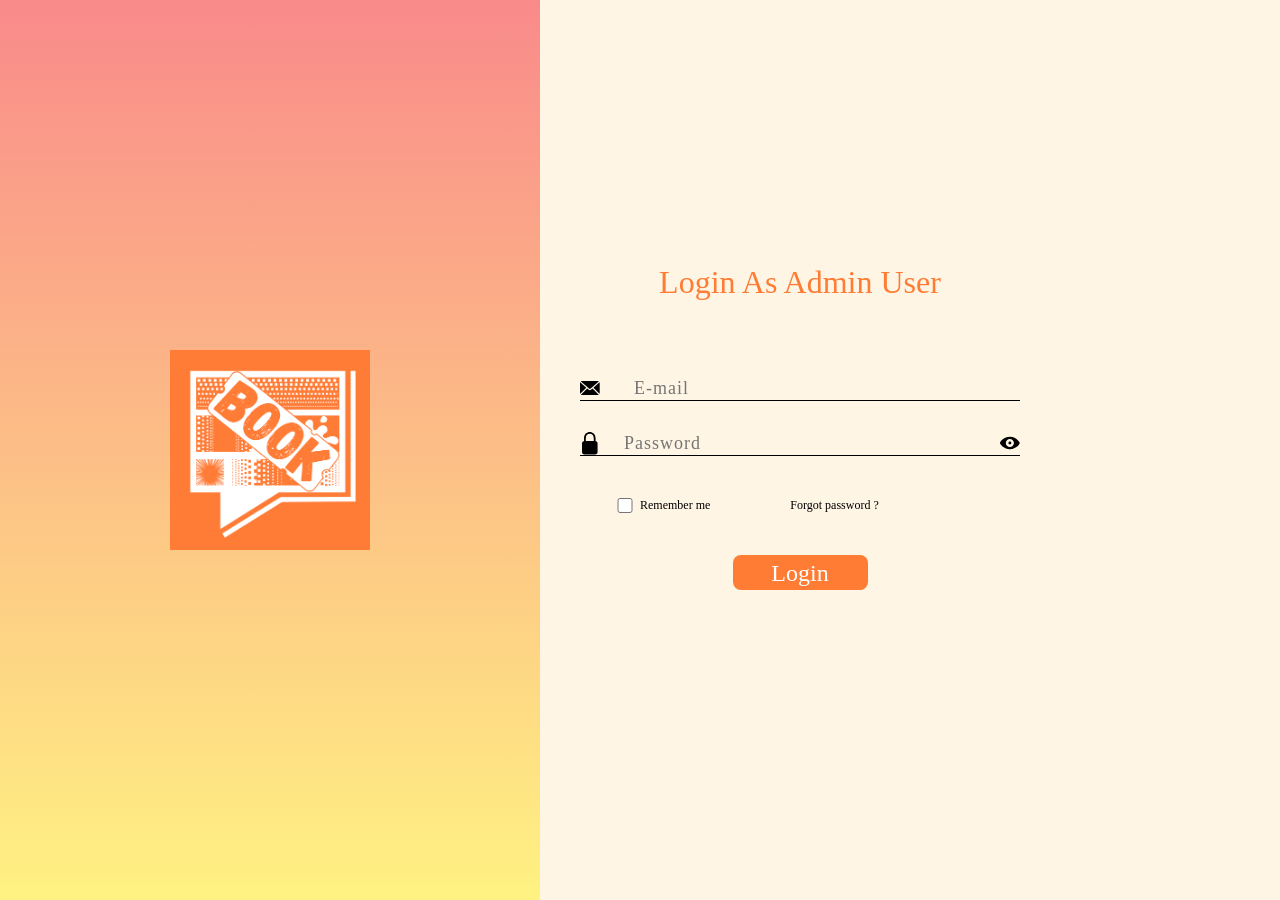
==== index.html @ a917af6a "feat: restructure repo" ====
<!DOCTYPE html>
<html lang="fr">

<head>
    <meta charset="UTF-8">
    <meta name="description" content="..." />
    <link rel="stylesheet" href="../CSS/style.css">
    <script src="../JS/login.js" defer></script>
    <title>FestiBD Access</title>

</head>

<body>
    <aside>
        <img src="../img/3.png" width="200" height="200" class="my-logo">
    </aside>
    <main>
        <h1>Login As Admin User</h1>
        <form class="login-form" id="login-form">
            <section class="my-section">
                <img src="../img/envelope.fill.svg" width="20" height="16" class="img-form">
                <input type="email" id="email-form" placeholder="E-mail" required>
            </section>
            <p id="message-email"></p>
            <section class="my-section">
                <img src="../img/lock.fill.svg" width="20" height="23" class="img-form">
                <input type="password" id="password-form" placeholder="Password" minlength="8" required>
                <img src="../img/eye.fill.svg" width="20" height="16">
            </section>

            <section class="my-options">
                <p class="p1"><input type="checkbox" id="remember-me">Remember me</p>
                <p class="p1">Forgot password ?</p>
            </section>
            <div class="button-container">
                <input type="submit" id="login-btn" value="Login">
           </div>
            

        </form>
        <p class="msg-password" id="message-password"></p>
    </main>

    <footer>

    </footer>
</body>



</html>
---- CSS/style.css ----
body {
    background-color: #FFF5E5;
    display: flex;
    flex-direction: row;
    margin: 0%;
    padding: 0%;
}

aside {
    display: flex;
    align-items: center;
    justify-content: center;
    background: linear-gradient(#F98A8A, #FFF282);
    height: 100vh;
    width: 60vh;
}

.my-logo {
    align-items: center;
    justify-content: center;
}

h1 {
    color: #FF7C35;
    font-family: Armata;
    font-weight: 400;
    text-align: center;
}

.login-form {
    position: relative;
    width: 440px;
    padding: 40px;
    text-align: center;
}

.my-section {
    display: flex;
    align-items: center;
    justify-content: center;
    border-bottom: 1px solid;
    padding-top: 15px;
}

.my-options {
    display: flex;
    font-size: 12px;
    gap: 80px;
    padding: 30px;
    
}

.p1 {
    font-family: Armata;
    font-weight: 300;
    display: flex;
}

.img-form {
    display: flex;
    vertical-align: middle;
    gap: 15px;
}


input {
    display: flex;
    width: 80%;
    margin: 0 auto;
    border: 0;
    font-family: Armata;
    outline: none;
}

input[type="checkbox"] {
    width: 30px;
}

input[type="email"] {
    background-color: transparent;
    font-size: 18px;
    letter-spacing: 1px;
    text-align: left;
    transition: 0.4s;
}

input[type="password"] {
    background-color: transparent;
    font-size: 18px;
    letter-spacing: 1px;
    text-align: left;
    transition: 0.4s;
}

.button-container {
    display: flex;
    justify-content: center;
}

input[type="submit"] {
    background-color: #FF7C35;
    border-radius: 8px;
    border-style: none;
    box-sizing: border-box;
    color: #FFFFFF;
    display: flex;
    font-family: Armata;
    font-size: 24px;
    font-weight: 400;
    width: 135px;
    height: 35px;
    line-height: 12px;
    margin: 0;
    outline: none;
    padding: 12px 18px;
    position: relative;
    text-align: center;
    text-decoration: none;
}

.msg-password {
font-family: Armata;
font-size: 14px;
font-weight: bolder;
display: flex;
align-items: center;
justify-content: center;
color:orangered;
}


main {
    display: inline-block;
    align-self: center;
}
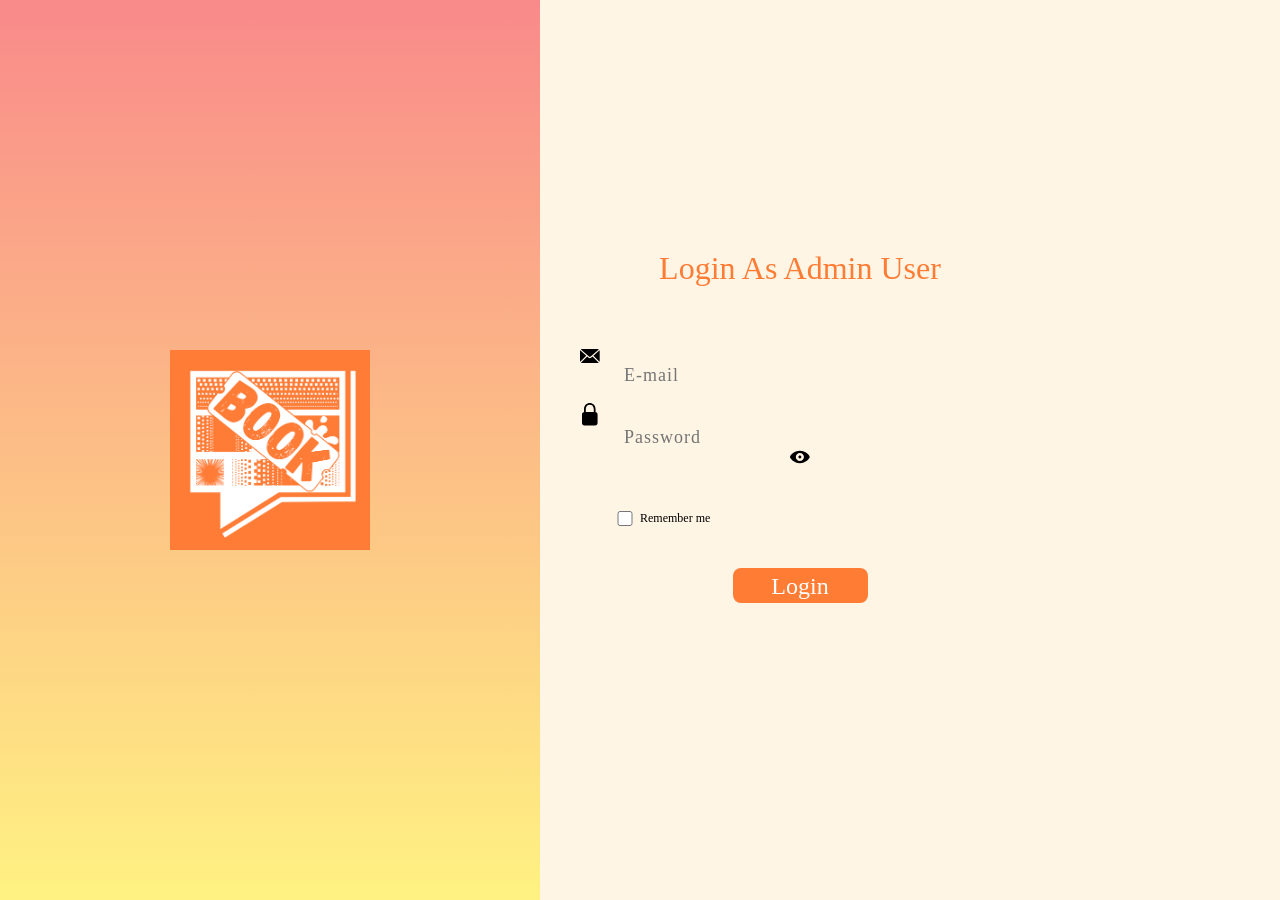
==== commit b57fd214: "feat: move all images in assets folder" ====
--- a/index.html
+++ b/index.html
@@ -1,51 +1,74 @@
-<!DOCTYPE html>
-<html lang="fr">
+<!doctype html>
+<html lang="en">
+  <head>
+    <meta charset="UTF-8" />
+    <meta name="description" content="..." />
+    <link rel="stylesheet" href="../CSS/style.css" />
+    <link
+      rel="shortcut icon"
+      type="image/x-icon"
+      href="../assets/logo-256x256.ico"
+    />
+    <script src="../JS/login.js" type="module" defer></script>
+    <title>FestiBD Access</title>
+  </head>
 
-<head>
-    <meta charset="UTF-8">
-    <meta name="description" content="..." />
-    <link rel="stylesheet" href="../CSS/style.css">
-    <script src="../JS/login.js" defer></script>
-    <title>FestiBD Access</title>
-
-</head>
-
-<body>
+  <body>
     <aside>
-        <img src="../img/3.png" width="200" height="200" class="my-logo">
+      <img src="../assets/3.png" width="200" height="200" class="my-logo" />
     </aside>
     <main>
-        <h1>Login As Admin User</h1>
-        <form class="login-form" id="login-form">
-            <section class="my-section">
-                <img src="../img/envelope.fill.svg" width="20" height="16" class="img-form">
-                <input type="email" id="email-form" placeholder="E-mail" required>
-            </section>
-            <p id="message-email"></p>
-            <section class="my-section">
-                <img src="../img/lock.fill.svg" width="20" height="23" class="img-form">
-                <input type="password" id="password-form" placeholder="Password" minlength="8" required>
-                <img src="../img/eye.fill.svg" width="20" height="16">
-            </section>
+      <h1>Login As Admin User</h1>
+      <form class="login-form" id="login-form">
+        <section class="input-section">
+          <div class="img-container">
+            <img
+              src="../assets/envelope.fill.svg"
+              width="20"
+              height="16"
+              class="img-form"
+            />
+          </div>
+          <input type="email" id="email-form" placeholder="E-mail" required />
+        </section>
+        <p id="message-email"></p>
+        <section class="input-section">
+          <div class="img-container">
+            <img
+              src="../assets/lock.fill.svg"
+              width="20"
+              height="23"
+              class="img-form"
+            />
+          </div>
+          <input
+            type="password"
+            id="password-form"
+            placeholder="Password"
+            minlength="8"
+            required
+          />
+          <img
+            class="password-toggle"
+            src="../assets/eye.fill.svg"
+            width="20"
+            height="16"
+          />
+        </section>
 
-            <section class="my-options">
-                <p class="p1"><input type="checkbox" id="remember-me">Remember me</p>
-                <p class="p1">Forgot password ?</p>
-            </section>
-            <div class="button-container">
-                <input type="submit" id="login-btn" value="Login">
-           </div>
-            
-
-        </form>
-        <p class="msg-password" id="message-password"></p>
+        <section class="my-options">
+          <p class="p1">
+            <input type="checkbox" id="remember-me" />Remember me
+          </p>
+        </section>
+        <div class="button-container">
+          <input type="submit" id="login-btn" value="Login" />
+        </div>
+      </form>
+      <p class="msg-password" id="message-password"></p>
     </main>
 
-    <footer>
+    <footer></footer>
+  </body>
+</html>
 
-    </footer>
-</body>
-
-
-
-</html>
